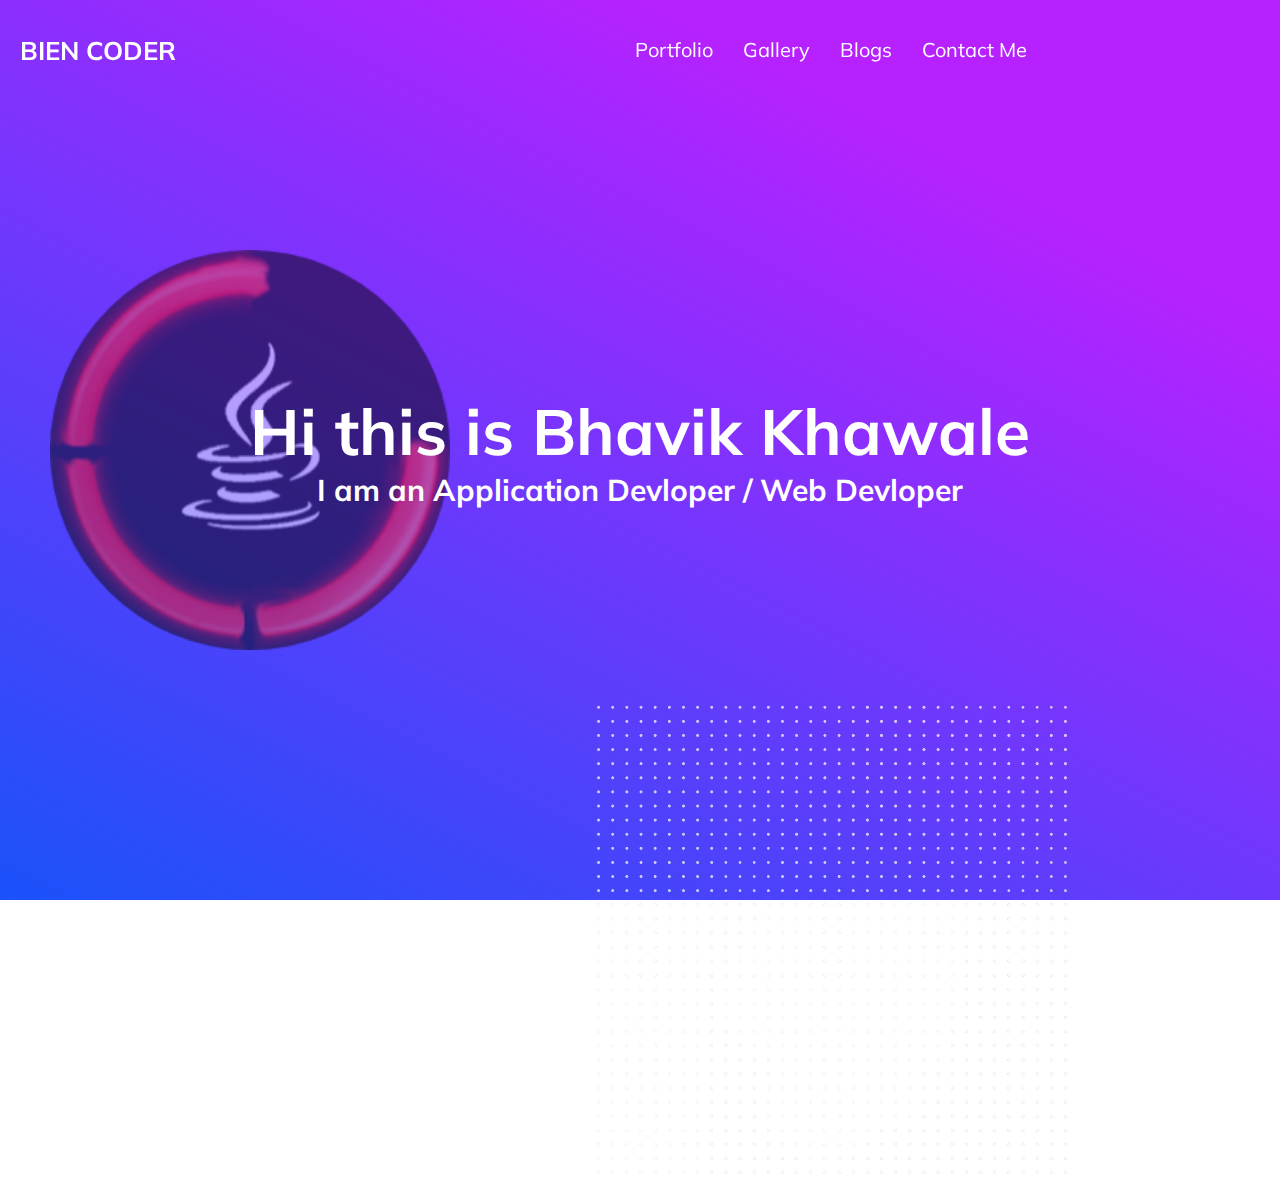
==== Portfolio/index.html @ e6c57c84 "pro folio" ====
<!DOCTYPE html>
<html lang="en">
<head>
    <meta charset="UTF-8">
    <meta http-equiv="X-UA-Compatible" content="IE=edge">
    <meta name="viewport" content="width=device-width, initial-scale=1.0">
    <title>Document</title>
    <link rel="stylesheet" href="style.css">
    <link rel="stylesheet" href="https://cdnjs.cloudflare.com/ajax/libs/font-awesome/5.15.3/css/all.min.css" integrity="sha512-iBBXm8fW90+nuLcSKlbmrPcLa0OT92xO1BIsZ+ywDWZCvqsWgccV3gFoRBv0z+8dLJgyAHIhR35VZc2oM/gI1w==" crossorigin="anonymous" referrerpolicy="no-referrer" />
</head>
<body>
    <header>
        <nav class="navbar">
            <div class="logo">
                <a href="">Bien Coder</a>
            </div>
            <div class="hamButton">
                <div class="open_menue">
                    <ul>
                        <li><a href=""> Portfolio  </a></li>
                        <li><a href=""> Gallery    </a></li>
                        <li><a href=""> Blogs      </a></li>
                        <li><a href=""> Contact Me </a></li>
                    </ul>
                </div>
                <i class="fas fa-bars"></i>
            </div>
            <div class="menu" id="menu">
                <p>✖</p>
                <ul>
                    <li><a href=""> Portfolio  </a></li>
                    <li><a href=""> Gallery    </a></li>
                    <li><a href=""> Blogs      </a></li>
                    <li><a href=""> Contact Me </a></li>
                </ul>
            </div>
            
        </nav>
        <div class="content_center">
            <h1>Hi this is Bhavik Khawale</h1>
            <h2>I am an Application Devloper / Web Devloper </h2>
        </div>
        <div class="dot_grid">
            <img src="./grid.png" alt="">
        </div>
    </header>
    <script src="script.js"></script>
</body>
</html>
---- Portfolio/style.css ----
@import url('https://fonts.googleapis.com/css2?family=Mulish&display=swap');
*{
    border: 0;
    margin: 0;
    padding: 0;
    box-sizing: border-box;
    font-family: 'Mulish', sans-serif;
    overflow-y: hidden;
    overflow-x: hidden;
}
a{
    text-decoration: none;
    color: #000;
}
header{
    height: 100vh;
    width: 100vw;
    background-image: linear-gradient(27deg, #1a52f9 0%, #b721ff 80%);
    display: flex;
    flex-flow: column;
    color: #fff;
    justify-content:space-between
}
header::before{
    content: '';
    height: 400px;
    width: 400px;
    background-image: url('./Logo.png');
    background-repeat: no-repeat;
    background-size: 400px 400px;
    opacity: .5;
    left: 50px;
    top: 50%;
    position: absolute;
    transform: translateY(-50%);
}
.navbar{
    width: 100%;
    height: 100px;
    display: flex;
    justify-content: space-between;
    align-items: center;
    position: fixed;
    z-index: 999;
}

.navbar div{
    padding-left: 20px;
    padding-right: 20px;
}
.logo a{
    text-decoration: none;
    font-size: 1.6rem;
    font-weight: 700;
    text-transform: uppercase;
    color: #fff;
}
.menu{
    position: fixed;
    display: grid;
    place-items: center;
    height: 100vh;
    width: 100vw;
    left: 200vw;
    top: 0;
    background-color: #fff;
    color: #000;
    font-size: clamp(40px, 5vw, 70px);
    transition: all 500ms ease-in-out;
}
.menu p{
    position: fixed;
    display: grid;
    left: 200vw;
    top:  50px;
    transition: all 500ms ease-in-out;
    cursor: pointer;
}

.menu ul{
    justify-content: space-around;
    
}
.menu ul li{
    list-style: none;
    /* display: inline-block; */
    padding: 10px 15px;
}
.menu ul li:hover::after{
    width: 100%;
}
.menu ul li::after{
    content: '';
    height: 5px;
    width: 0;
    display: flex;
    flex-flow: column;
    background-color: #000;
    transition: width 500ms ease-in-out;
}


.menuout{
    left: 0;
}
.menuout p{
    left: 50px;
}

/****************************/



.open_menue{
    position: fixed;
    display: flex;
    place-items: center;
    top: 0;
    transition: all 500ms ease-in-out;
}
.open_menue ul{
    justify-content: space-around;
    height: 100px;
    display: flex;
    place-items: center;
}
.open_menue ul li{
    list-style: none;
    display: inline-block;
    padding: 10px 15px;
    font-size: 20px;
}
.open_menue ul li:hover::after{
    width: 100%;
}
.open_menue ul li::after{
    content: '';
    height: 2px;
    width: 0;
    display: flex;
    flex-flow: column;
    background-color: #fff;
    transition: width 500ms ease-in-out;
}
.open_menue ul li a {
    color: #fff;
}



/**************************/



.content_center{
    display: flex;
    flex-flow: column;
    place-items: center;
    justify-content: center;
    flex: 1;
}
.content_center h1{
    font-size: clamp(40px, 5vw, 70px);
    z-index: 1;
}
.content_center h2{
    font-size: clamp(10px, 2.5vw, 30px);
    z-index: 1;
}


.dot_grid{
    position: absolute;
    bottom: -300px;
    left: 45%;
    opacity: .7
}





.hamButton{
    font-size: 50px;
    cursor: pointer;
}


@media   (max-width: 800px) {
    header::before{
        height: 300px;
        width: 300px;
        background-size: 300px 300px;
    }
}
@media   (max-width: 600px) {
    header::before{
        left: 0;
    }
}



@media   (max-width: 900px) {
    .hamButton i{
        display: flex;
    }
    .hamButton div{
        display: none;
    }
    .hamButton,.hamButton i{
        width: 100px;
    }
}
@media   (min-width: 900px) {
    .hamButton i{
        display: none;
    }
    .hamButton div{
        display: flex;
    }
    .hamButton,.hamButton i{
        width: 100px;
    }
    .navbar div:nth-child(2){
        width: 700px;
        
    }
}
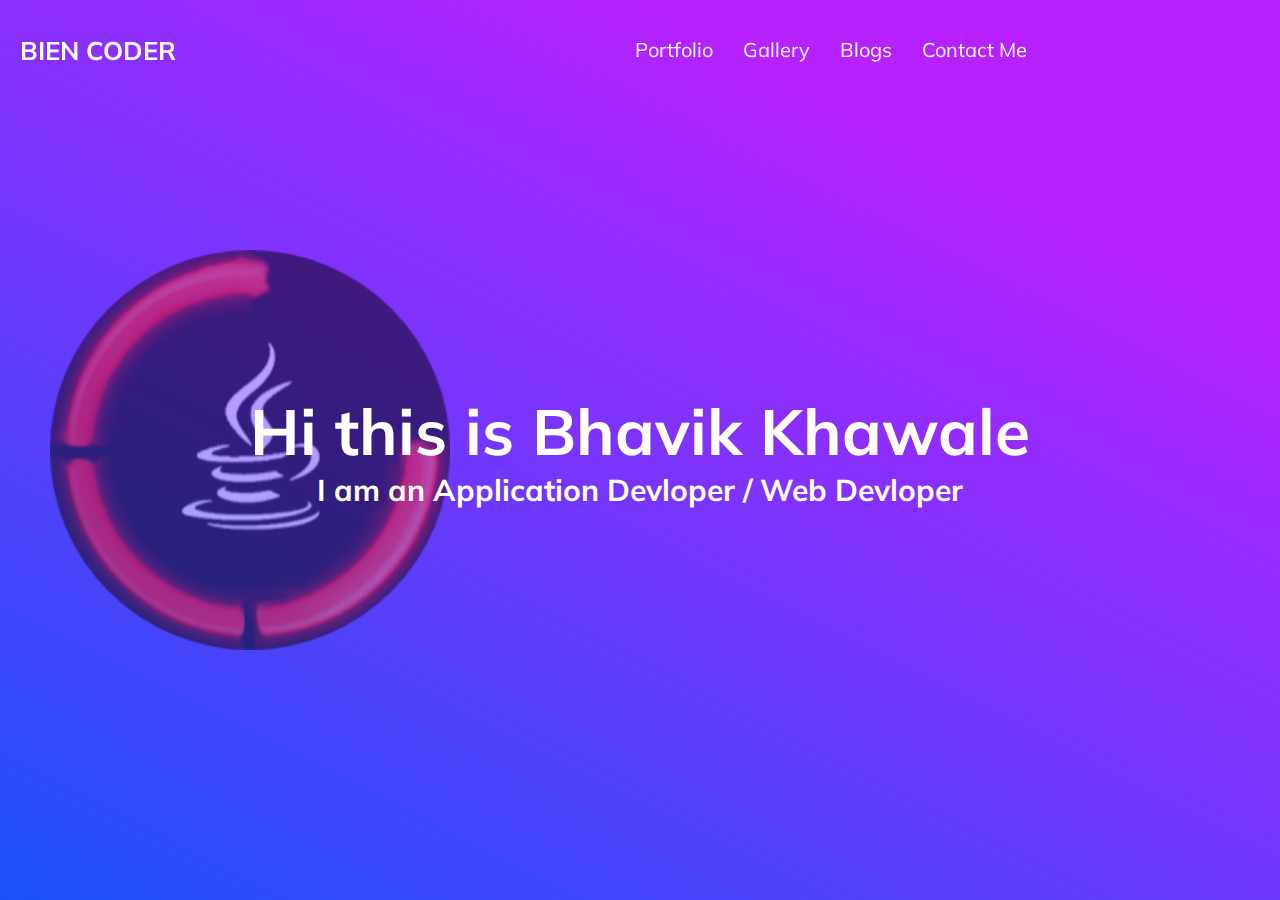
==== commit 87aa860d: "Update index.html" ====
--- a/Portfolio/index.html
+++ b/Portfolio/index.html
@@ -40,10 +40,10 @@
             <h1>Hi this is Bhavik Khawale</h1>
             <h2>I am an Application Devloper / Web Devloper </h2>
         </div>
-        <div class="dot_grid">
+<!--         <div class="dot_grid">
             <img src="./grid.png" alt="">
-        </div>
+        </div> -->
     </header>
     <script src="script.js"></script>
 </body>
-</html>+</html>
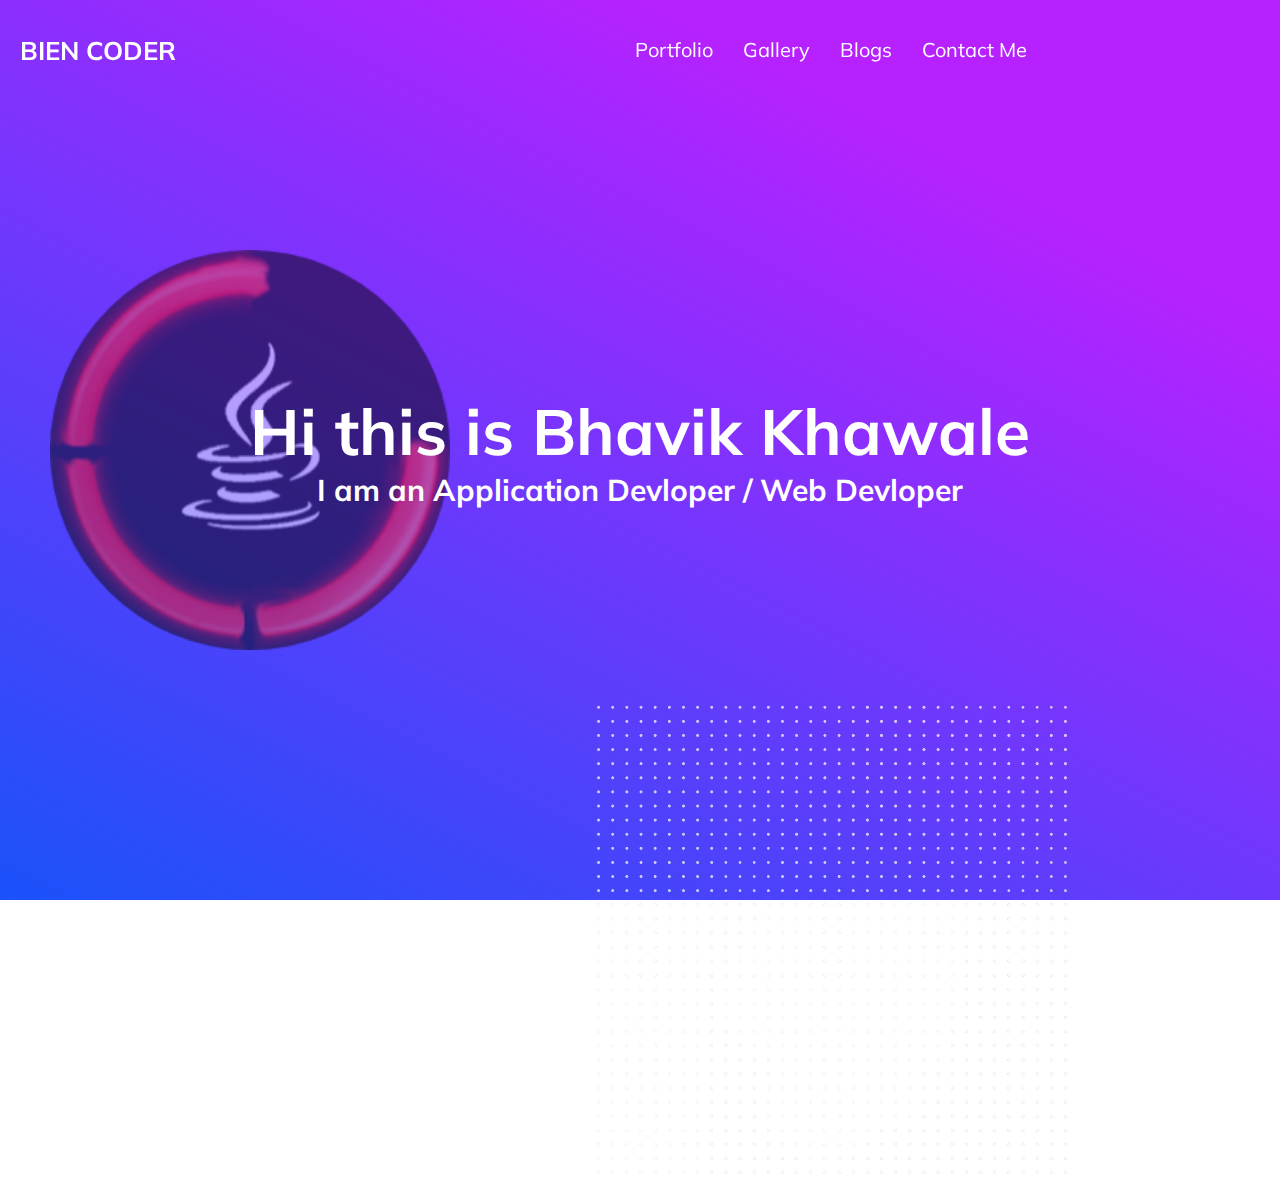
==== commit 386d22f4: "Update index.html" ====
--- a/Portfolio/index.html
+++ b/Portfolio/index.html
@@ -40,9 +40,9 @@
             <h1>Hi this is Bhavik Khawale</h1>
             <h2>I am an Application Devloper / Web Devloper </h2>
         </div>
-<!--         <div class="dot_grid">
+        <div class="dot_grid">
             <img src="./grid.png" alt="">
-        </div> -->
+        </div>
     </header>
     <script src="script.js"></script>
 </body>
